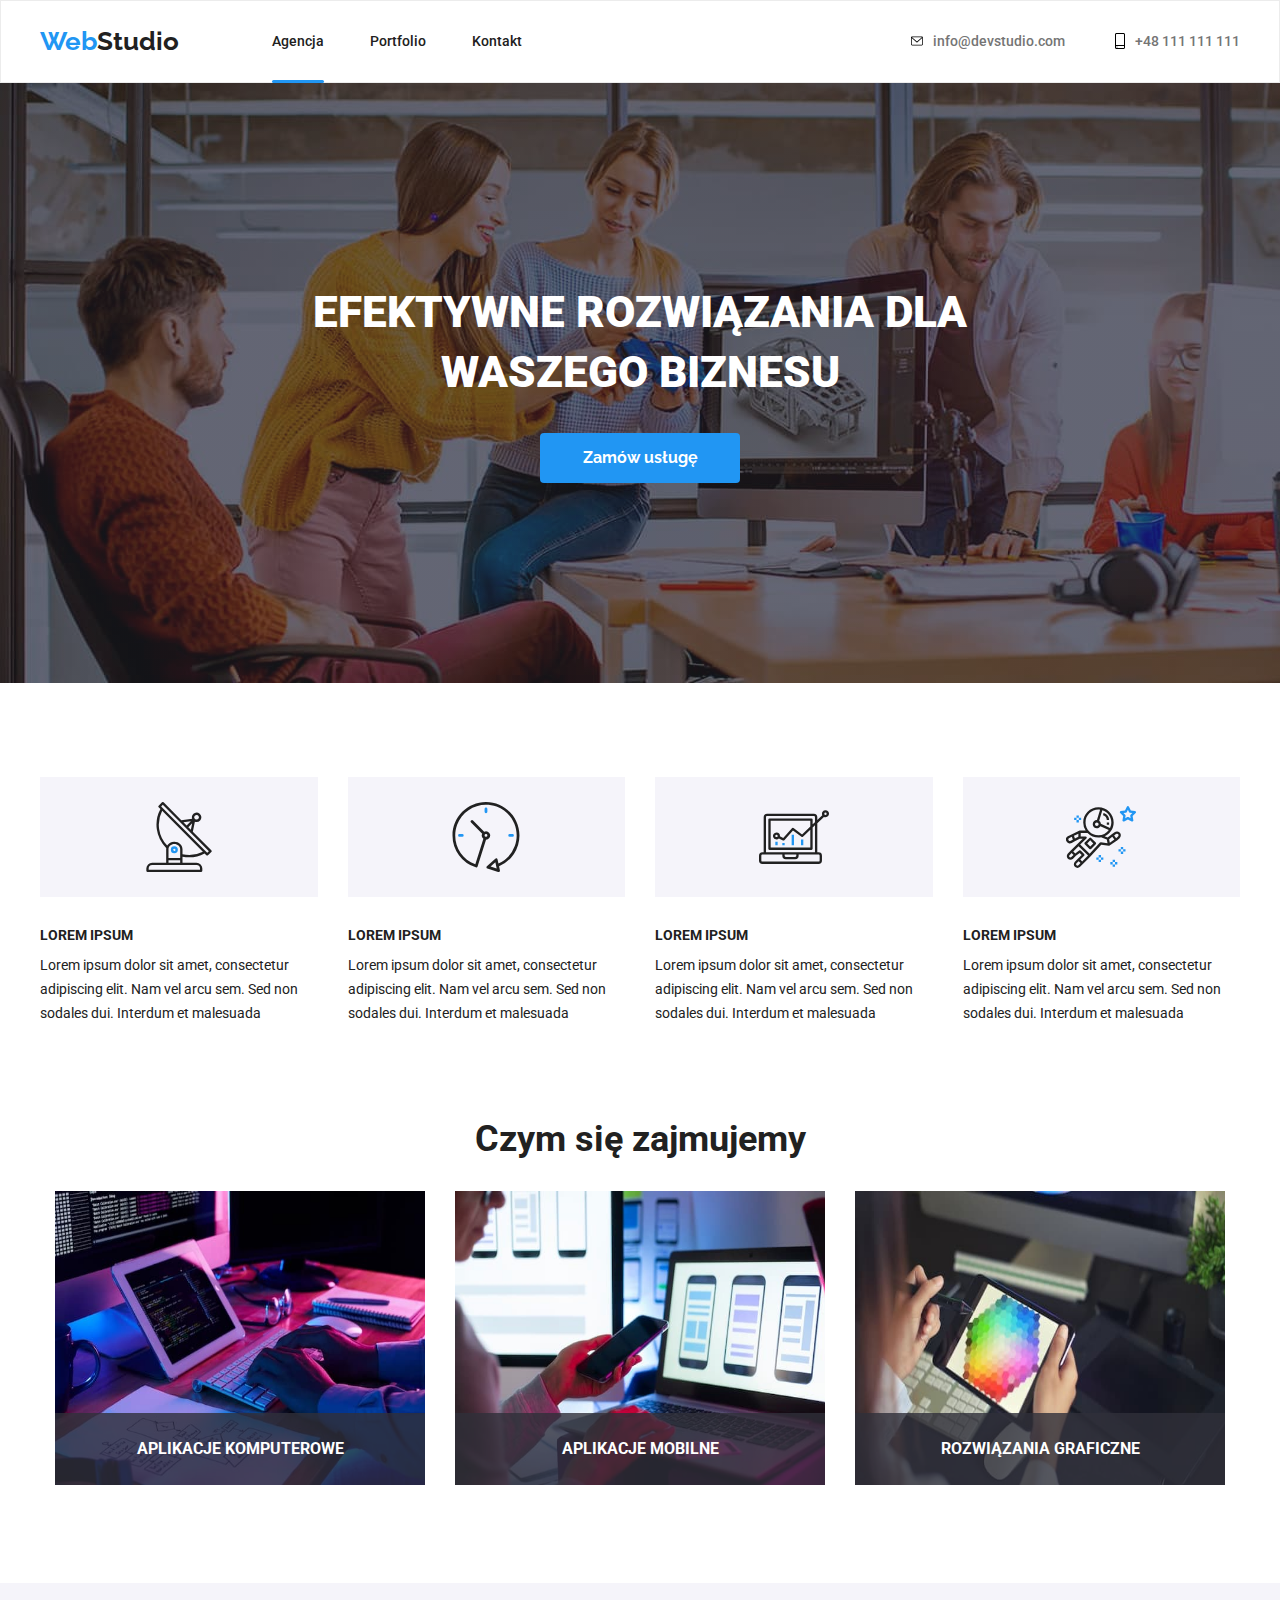
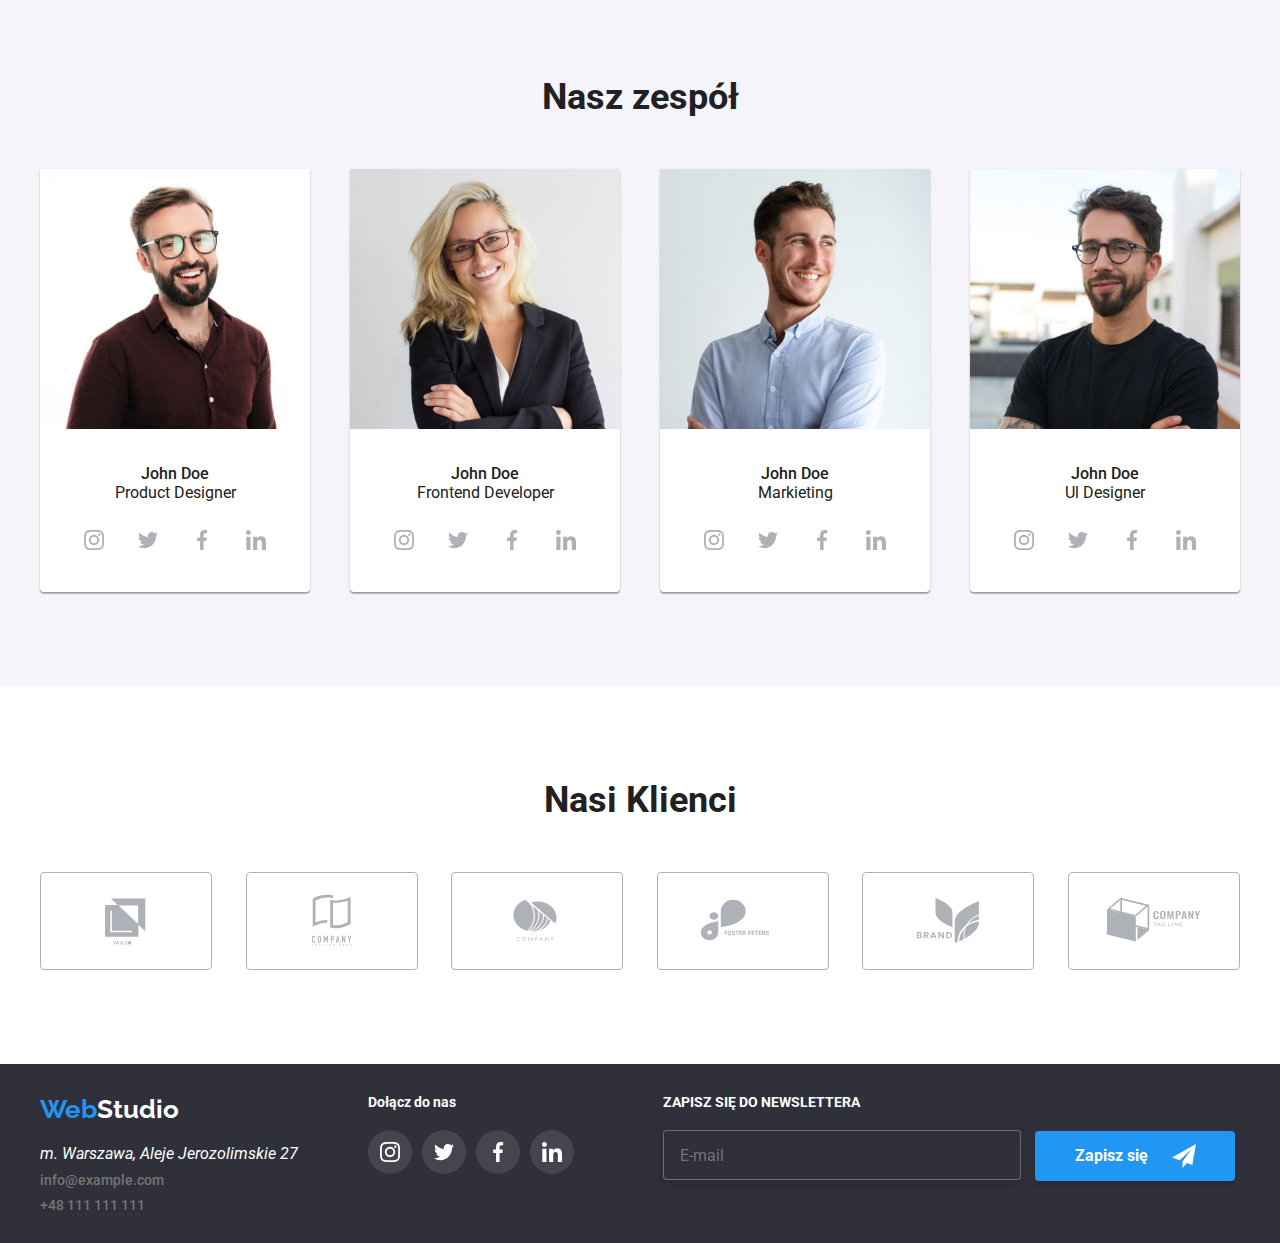
==== index.html @ adc65fa4 "sklonowanie homework6" ====
<!DOCTYPE html>
<html lang="pl">
<head>
    <meta charset="UTF-8">
    <meta http-equiv="X-UA-Compatible" content="IE=edge">
    <meta name="viewport" content="width=device-width, initial-scale=1.0">
    <title>WebStudio</title>
    <link rel="stylesheet" href="https://cdnjs.cloudflare.com/ajax/libs/modern-normalize/1.0.0/modern-normalize.min.css" />
    <link rel="stylesheet" href="./css/styles.css">
    <link rel="preconnect" href="https://fonts.googleapis.com">
    <link rel="preconnect" href="https://fonts.gstatic.com" crossorigin>
    <link href="https://fonts.googleapis.com/css2?family=Raleway:wght@900&family=Roboto:wght@400;500;700;900&display=swap"
        rel="stylesheet">
</head>
<body>
    <header class="header">
        <div class="conteiner header-center">
            <a class="header-link link" href="./index.html"><span class="logo">Web</span>Studio</a>
            <nav class="navi">
                <ul class="navi-link list">
                    <li class="navi-list-item one"><a class="navi-list-link link" href="./index.html">Agencja</a></li>
                    <li class="navi-list-item"><a class="navi-list-link link" href="./portfolio.html">Portfolio</a></li>
                    <li class="navi-list-item"><a class="navi-list-link link" href="#">Kontakt</a></li>
                </ul>
            </nav>
            <a class="link-mail link" href="mailto:info@devstudio.com">
                <svg class="mail-icons">
                    <use href="./images/icons.svg#icon-envelope"></use>
                </svg>info@devstudio.com</a>
            <a class="link-phone link" href="tel:+48111111111">
                <svg class="phone-icons">
                    <use href="./images/icons.svg#icon-smartphone"></use>
                </svg>+48 111 111 111</a>
        </div>
        
</header>
    <main class="page-one">
        <section class="efect section">
                <div class="conteiner">
                    <h1 class="efect-head">EFEKTYWNE ROZWIĄZANIA DLA WASZEGO BIZNESU</h1>
                    <button class="btn-service" type="button"data-modal-open>Zamów usługę</button>
                </div> 
        </section>
        <div class="description section">
            <div class="conteiner desc">
                <ul class="description-list list">
                    <li class="description-list-item">
                        <article class="article">
                            <p class="article-icons">
                                <svg class="article-icnos_item">
                                    <use href="./images/icons.svg#icon-antenna"></use>
                                </svg>
                            </p>
                            <h3 class="article-head">LOREM IPSUM</h3>
                            <P class="article-p">
                                Lorem ipsum dolor sit amet, consectetur adipiscing elit. Nam vel arcu sem. Sed non sodales dui. Interdum et malesuada                        </article>
                    </li>
                    <li class="description-list-item">
                        <article class="article">
                            <p class="article-icons">
                                <svg class="article-icnos_item">
                                    <use href="./images/icons.svg#icon-clock"></use>
                                </svg>
                            </p>
                            <h3 class="article-head">LOREM IPSUM</h3>
                            <P class="article-p">
                                Lorem ipsum dolor sit amet, consectetur adipiscing elit. Nam vel arcu sem. Sed non sodales dui. Interdum et malesuada                            </P>
                        </article>
                    </li>
                    <li class="description-list-item">
                        <article class="article">
                            <p class="article-icons">
                                <svg class="article-icnos_item">
                                    <use href="./images/icons.svg#icon-diagram"></use>
                                </svg>
                            </p>
                            <h3 class="article-head">LOREM IPSUM</h3>
                            <P class="article-p">
                                Lorem ipsum dolor sit amet, consectetur adipiscing elit. Nam vel arcu sem. Sed non sodales dui. Interdum et malesuada                            </P>
                        </article>
                    </li>
                    <li class="description-list-item">
                        <article class="article">
                            <p class="article-icons">
                                <svg class="article-icnos_item">
                                    <use href="./images/icons.svg#icon-astronaut"></use>
                                </svg>
                            </p>
                            <h3 class="article-head">LOREM IPSUM</h3>
                            <P class="article-p">
                                Lorem ipsum dolor sit amet, consectetur adipiscing elit. Nam vel arcu sem. Sed non sodales dui. Interdum et malesuada                            </P>
                        </article>
                    </li>
                </ul>
            </div>
            
        </div>
        <section class="working section">
            <div class="conteiner what">
                <h2 class="working-head">Czym się zajmujemy</h2>
                <ul class="working-list list">
                    <li class="working-list-item">
                        <div class="working-contens">
                            <img class="working-foto" src="./images/close-up-image-programer-working-his-desk-office_1098-18707-2.jpg"
                                alt="praca programisty" width="370" height="294">
                                <p class="working-contens-item">
                                    APLIKACJE KOMPUTEROWE
                                </p>
                        </div>   
                    </li>
                    <li class="working-list-item">
                        <div class="working-contens">
                            <img class="working-foto"
                                src="./images/web-ui-designers-are-developing-application-smartphones-team-creators-is-working-interface-mobile-phones_8119-2713.jpg"
                                alt="obsługa telefonu" width="370" height="294">
                                <p class="working-contens-item">
                                    APLIKACJE MOBILNE
                                </p>
                        </div>
                    </li>
                    <li class="working-list-item">
                        <div class="working-contens">
                            <img class="working-foto"
                                src="./images/young-female-creative-artist-web-design-with-working-colour-selection-graphic-tablet_35674-1121.jpg"
                                alt="wybór kolorów na tablecie" width="370" height="294">
                                <p class="working-contens-item">
                                    ROZWIĄZANIA GRAFICZNE
                                </p>
                         </div> 
                    </li>
                </ul>  
            </div>
        </section>
        <section class="teams section">
            <div class="conteiner our">
                <h2 class="teams-head">Nasz zespół</h2>
                <ul class="teams-list list">
                    <li class="teams-list-item">
                        <figure class="teams-set">
                            <img class="teams-foto" src="./images/img-1.jpg" alt="zdjęcia Product Designer" width="270" height="260">
                            <figcaption class="teams-caption">
                                John Doe <br> <span class="teams-caption-text">Product Designer</span>
                                <ul class="social-list list">
                                    <li class="social-list-item ">
                                        <a class="social-list_link" href="#">
                                            <svg class="social-icons">
                                                <use href="./images/icons.svg#icon-instagram"></use>
                                            </svg>
                                        </a>
                                    </li>
                                    <li class="social-list-item">
                                        <a class="social-list_link" href="#">
                                            <svg class="social-icons">
                                                <use href="./images/icons.svg#icon-twitter"></use>
                                            </svg>
                                        </a>
                                    </li>
                                    <li class="social-list-item">
                                        <a class="social-list_link" href="#">
                                            <svg class="social-icons">
                                                <use href="./images/icons.svg#icon-facebook"></use>
                                            </svg>
                                        </a>
                                    </li>
                                    <li class="social-list-item">
                                        <a class="social-list_link" href="#">
                                            <svg class="social-icons">
                                                <use href="./images/icons.svg#icon-linkedin"></use>
                                            </svg>
                                        </a>
                                    </li>
                                </ul>
                            </figcaption>
                        </figure>
                    </li>
                    <li class="teams-list-item">
                        <figure class="teams-set">
                            <img class="teams-foto" src="./images/img-2.jpg" alt="zdjęcia Frontend Developer" width="270" height="260">
                            <figcaption class="teams-caption">
                                John Doe <br> <span class="teams-caption-text">Frontend Developer</span>
                            </figcaption>
                            <ul class="social-list list">
                                <li class="social-list-item ">
                                        <a class="social-list_link" href="#">
                                            <svg class="social-icons">
                                                <use href="./images/icons.svg#icon-instagram"></use>
                                            </svg>
                                        </a>
                                </li>
                                <li class="social-list-item">
                                        <a class="social-list_link" href="#">
                                            <svg class="social-icons">
                                                <use href="./images/icons.svg#icon-twitter"></use>
                                            </svg>
                                        </a>
                                </li>
                                <li class="social-list-item">
                                        <a class="social-list_link" href="#">
                                            <svg class="social-icons">
                                                <use href="./images/icons.svg#icon-facebook"></use>
                                            </svg>
                                        </a>
                                </li>
                                <li class="social-list-item">
                                        <a class="social-list_link" href="#">
                                            <svg class="social-icons">
                                                <use href="./images/icons.svg#icon-linkedin"></use>
                                            </svg>
                                        </a>
                                </li>
                            </ul>
                        </figure>
                    </li>
                    <li class="teams-list-item">
                        <figure class="teams-set">
                            <img class="teams-foto" src="./images/img-3.jpg" alt="zdjęcia Markieting" width="270" height="260">
                            <figcaption class="teams-caption">
                                John Doe <br> <span class="teams-caption-text">Markieting</span>
                                <ul class="social-list list">
                                    <li class="social-list-item ">
                                        <a class="social-list_link" href="#">
                                            <svg class="social-icons">
                                                <use href="./images/icons.svg#icon-instagram"></use>
                                            </svg>
                                        </a>
                                    </li>
                                    <li class="social-list-item">
                                        <a class="social-list_link" href="#">
                                            <svg class="social-icons">
                                                <use href="./images/icons.svg#icon-twitter"></use>
                                            </svg>
                                        </a>
                                    </li>
                                    <li class="social-list-item">
                                        <a class="social-list_link" href="#">
                                            <svg class="social-icons">
                                                <use href="./images/icons.svg#icon-facebook"></use>
                                            </svg>
                                        </a>
                                    </li>
                                    <li class="social-list-item">
                                        <a class="social-list_link" href="#">
                                            <svg class="social-icons">
                                                <use href="./images/icons.svg#icon-linkedin"></use>
                                            </svg>
                                        </a>
                                    </li>
                                </ul>
                            </figcaption>
                        </figure>
                    </li>
                    <li class="teams-list-item">
                        <figure class="teams-set">
                            <img class="teams-foto" src="./images/img-4.jpg" alt="zdjęcia Ul Designer" width="270" height="260">
                            <figcaption class="teams-caption">
                                John Doe <br> <span class="teams-caption-text">Ul Designer</span>
                                <ul class="social-list list">
                                    <li class="social-list-item ">
                                        <a class="social-list_link" href="#">
                                            <svg class="social-icons">
                                                <use href="./images/icons.svg#icon-instagram"></use>
                                            </svg>
                                        </a>
                                    </li>
                                    <li class="social-list-item">
                                        <a class="social-list_link" href="#">
                                            <svg class="social-icons">
                                                <use href="./images/icons.svg#icon-twitter"></use>
                                            </svg>
                                        </a>
                                    </li>
                                    <li class="social-list-item">
                                        <a class="social-list_link" href="#">
                                            <svg class="social-icons">
                                                <use href="./images/icons.svg#icon-facebook"></use>
                                            </svg>
                                        </a>
                                    </li>
                                    <li class="social-list-item">
                                        <a class="social-list_link" href="#">
                                            <svg class="social-icons">
                                                <use href="./images/icons.svg#icon-linkedin"></use>
                                            </svg>
                                        </a>
                                    </li>
                                </ul>
                            </figcaption>
                        </figure>
                    </li>
                </ul>
            </div>
            
        </section>
        <section class="client section">
            <div class="conteiner client-conteiner">
                <h2 class="client-header">Nasi Klienci</h2>
                <ul class="client-list list">
                    <li class="client-list-item">
                        <svg class="client-icons">
                            <use href="./images/icons.svg#icon-Logo"></use>
                        </svg>
                    </li>
                    <li class="client-list-item">
                        <svg class="client-icons">
                            <use href="./images/icons.svg#icon-Logo-2"></use>
                        </svg>
                    </li>
                    <li class="client-list-item">
                        <svg class="client-icons">
                            <use href="./images/icons.svg#icon-Logo-3"></use>
                        </svg>
                    </li>
                    <li class="client-list-item">
                        <svg class="client-icons">
                            <use href="./images/icons.svg#icon-Logo-4"></use>
                        </svg>
                    </li>
                    <li class="client-list-item">
                        <svg class="client-icons">
                            <use href="./images/icons.svg#icon-Logo-5"></use>
                        </svg>
                    </li>
                    <li class="client-list-item">
                        <svg class="client-icons">
                            <use href="./images/icons.svg#icon-Logo-6"></use>
                        </svg>
                    </li>
                </ul>
            </div>
        </section>
    </main>
    <footer class="info">
        <div class="conteiner down">
            <div class="address">
                <a class="header-link link" href="./index.html"><span class="logo">Web</span><span class="logo-down">Studio</span></a>
                <address class="town town-down">
                    m. Warszawa, Aleje Jerozolimskie 27
                </address>
                <p class="contact"><a class="link-mail link space" href="mailto:info@example.com">info@example.com</a></p>
                <p class="contact"><a class="link-phone link space" href="tel:+48111111111">+48 111 111 111</a></p>
            </div>
            <div class="address-socjal">
                <p class="joint">Dołącz do nas</p>
                <ul class="address-socjal-list list">
                    <li class="address-socjal-icons">
                        <a class="address-list_link" href="#">
                            <svg class="address-icons">
                                <use href="./images/icons.svg#icon-instagram"></use>
                            </svg>
                        </a>
                    </li>
                    <li class="address-socjal-icons">
                        <a class="address-list_link" href="#">
                            <svg class="address-icons">
                                <use href="./images/icons.svg#icon-twitter"></use>
                            </svg>
                        </a>
                    </li>
                    <li class="address-socjal-icons">
                        <a class="address-list_link" href="#">
                            <svg class="address-icons">
                                <use href="./images/icons.svg#icon-facebook"></use>
                            </svg>
                        </a>
                    </li>
                    <li class="address-socjal-icons">
                        <a class="address-list_link" href="#">
                            <svg class="address-icons">
                                <use href="./images/icons.svg#icon-linkedin"></use>
                            </svg>
                        </a>
                    </li>
                </ul>
            </div>
            <div class="newsletter">
                <form>
                    <label>
                        <p class="sign">Zapisz się do Newslettera</p>
                        <input class="sign-mail" type="email" name="email" placeholder="E-mail">
                            <button class="sign-btn" type="submit">Zapisz się 
                                <svg class="icon-send">
                                <use href="./images/iconss.svg#icon-icon-send"></use>
                            </svg>
                            </button>  
                    </label>  
                </form>
            </div>
        </div>
    </footer>
    <div class="backdrop is-hidden "data-modal>
        <div class="modal">
            <button type="button" class="close-btn"data-modal-close>X</button>               
                <form class="form">
                    <p class="form-head">
                        Zostaw swoje dane w formularzu poniżej
                    </p>
                    <label class="form-label">
                       Imie
                       <span class="form-label-item">
                            <input class="form-input" type="text" name="name">
                            <svg class="form-input-image">
                                <use href="./images/iconss.svg#icon-person-black"></use>
                            </svg>
                       </span> 
                    </label>
                    <label class="form-label">
                        Telefon
                        <span class="form-label-item">
                            <input class="form-input" type="tel" name="phone_number">
                            <svg class="form-input-image">
                                <use href="./images/iconss.svg#icon-phone-black"></use>
                            </svg>
                        </span>
                        
                    </label>
                    <label class="form-label">
                        Email
                        <span class="form-label-item">
                            <input class="form-input" type="email" name="email">
                            <svg class="form-input-image">
                                <use href="./images/iconss.svg#icon-email-black"></use>
                            </svg>
                        </span>
                        
                    </label>
                    <label class="form-label">
                        Komentarz
                        <textarea class="coment" name="Coment"rows="7" placeholder="Wprowadz tekst"></textarea>
                    </label>
                        <div class="policy">
                            <form>
                                <input class="policy-checkbox visually-hidden" id="user-policy" type="checkbox" name="policy" value="accept-policy"/>
                                <label class="policy-check" for="user-policy">Oświadczam iż akceptuje <a class="policy-link"
                                        href="#regulamin">Regulamin</a> i <a class="policy-link" href="#polityka">Politykę Prywatności</a></label>
                            </form>
                            
                        </div>
                    <button type="submit" class="form-btn"> Wyślij</button>
                </form>     
        </div>
    </div>
    <script src="./js/modal.js"></script>
</body>
</html>
---- css/styles.css ----
:root {
    --main-font:'Roboto', sans-serif;
    --secend-font:'Raleway', sans-serif;
    --secend-color: #2196F3;
    --first-color: #757575;
}
body {
    font-family: var(--main-font);
    color: #212121;

}
h1,
h2,
h3,
h4,
h5,
h6 {
    margin: 0;
    padding: 0;
}
ul,
ol {
    margin: 0;
    padding: 0;
}
p {
    margin: 0;
    padding: 0;
}
figure {
    margin: 0;
    padding: 0;
}

.list {
    list-style: none;
}
.link {
    text-decoration: none;
}
.conteiner {
    width: 1200px;
    margin: 0 auto;
}
.section {
    padding-top: 94px;
    padding-bottom: 94px;
}

/*--------Header----------*/
.header .conteiner {
    display: flex;
    align-items: center;
    padding-top: 25px;
    padding-bottom: 25px;
}
.navi-link {
    display: flex;
}
.navi-list-item:not(:last-child) {
    margin-right: 46px;
}
.header-link {
    font-family: var(--secend-font);
    font-weight: 700;
    font-size: 26px;
    line-height: 1.192em;
    color: #212121;
    margin-right: 93px;
    transition-property: color;
    transition-duration: 250ms;
    transition-timing-function: cubic-bezier(0.4, 0, 0.2, 1);
}
.header {
    border: 1px solid #ECECEC;

}
.logo {
    color: var(--secend-color);
}

.header-link:hover, .header-link:focus,
 .header-link:active {
        color: var(--secend-color);
        
}
.navi-list-link {
    color: #212121;
    font-family: var(--main-font);
    font-weight: 500;
    font-size: 14px;
    line-height: 1.142em;
    transition-property: color;
    transition-duration: 250ms;
    transition-timing-function: cubic-bezier(0.4, 0, 0.2, 1);
}
.navi-list-item {
    position: relative;
    transition-property: color;
    transition-duration: 250ms;
    transition-timing-function: cubic-bezier(0.4, 0, 0.2, 1);
    
   
}
.one::before {
    content: "";
    width: 100%;
    height: 3px;
    display: block;
    background-color: var(--secend-color);
    position: absolute;
    bottom: -32px;
    border-radius: 2px;
}
.link-mail, .link-phone {
    color: var(--first-color);
    font-family: var(--main-font);
    font-weight: 500;
    font-size: 14px;
    line-height: 1.142em; 
    transition-property: fill;
    transition-duration: 250ms;
    transition-timing-function: cubic-bezier(0.4, 0, 0.2, 1);
    
}
.link-mail {
    display: flex;
    margin-left: auto;
    margin-right: 50px;
    transition-property: color;
    transition-duration: 250ms;
    transition-timing-function: cubic-bezier(0.4, 0, 0.2, 1);
}
.mail-icons {
    margin-right: 10px;
    width: 12px;
    height: 16px;
    transition-property: fill;
    transition-duration: 250ms;
    transition-timing-function: cubic-bezier(0.4, 0, 0.2, 1);

}
.link-mail:hover,
.link-mail:focus {
    fill: var(--secend-color);
    
}
.phone-icons {
    margin-right: 10px;
    width: 10px;
    height: 16px;
    transition-property: fill;
    transition-duration: 250ms;
    transition-timing-function: cubic-bezier(0.4, 0, 0.2, 1);
}
.link-phone {
    display: flex;
    transition-property: color;
    transition-duration: 250ms;
    transition-timing-function: cubic-bezier(0.4, 0, 0.2, 1);
}
.link-phone:hover,
.link-phone:focus {
    fill: var(--secend-color);
    
}
.navi-list-link:hover, .navi-list-link:focus, .navi-list-link:active,
.link-mail:hover, .link-mail:focus, .link-mail:active,
.link-phone:hover, .link-phone:focus, .link-phone:active  {
    color: var(--secend-color);
   
    
}
/*--------End Header----------*/
/*-------Body----------*/

.efect .conteiner {
    display: flex;
    flex-direction: column;
    align-items: center;
    align-content: center;
    justify-items: center;

}
.efect-head {
    font-weight: 900;
    font-size: 44px;
    line-height: 1.363em;
    color: white;
    text-align: center;
    text-transform: uppercase;
    max-width: 696px;
}

.efect {
    display: flex;
    background-color: #2F303A;
    background-image:linear-gradient(
        rgba(47, 48, 58, 0.4),
        rgba(47, 48, 58, 0.4)),  
    url(../images/background-image.jpg);
    background-size: cover;
    background-repeat: no-repeat;
    min-height: 600px;
    align-items: center;
}
.btn-service {
    font-family: var(--secend-font);
    font-weight: 700;
    font-size: 16px;
    line-height: 1.875em;
    background-color: var(--secend-color);
    color: white;
    margin-top: 30px;
    border: none;
    box-shadow: rgba(0, 0, 0, 0.15);
    border-radius: 4px;
    width: 200px;
    height: 50px;
   
}
.btn-service:hover, .btn-service:focus, .btn-service:active {
    color: var(--secend-color);
    cursor: pointer;
    color: white;
    
}
.description .conteiner {
    display: flex;
    justify-content: center
}
.description-list {
    display: flex;
}

.description-list-item:not(:last-child){
    margin-right: 30px;
}
.article {
    display: flex;
    flex-direction: column;
}
.article-icons {
    display: flex;
    background-color: #F5F4FA;
    justify-content: center;
    padding-top: 25px;
    padding-bottom: 25px;
    
}
.article-icnos_item {
    width: 70px;
    height: 70px;
    
}
.article-head {
    font-size: 14px;
    font-weight: 700;
    line-height: 1.142em;
    margin-bottom: 10px;
    margin-top: 30px;
}
.article-p {
    font-size: 14px;
    flex-wrap: wrap;
    line-height: 1.714em;
}
.working {
    padding-top: 0;
}
.working-head {
    font-size: 36px;
    font-weight: 700;
    line-height: 1.166em;
    
    margin-bottom: 30px;
}
.teams-head {
    font-size: 36px;
    font-weight: 700;
    line-height: 1.166em;
    align-items: center;
    margin-bottom: 50px;
}
.teams-caption {
    font-size: 16px;
    font-weight: 500;
    line-height: 1.187em;
    text-align: center;
    margin-top: 30px;
    
}
.teams-caption-text {
   font-size: 16px;
    font-weight: 400;
    line-height: 1.187em; 
    text-align: center;
}


.social-list {
    display: flex;
    align-items: center;
    justify-content: space-between; 
   padding: 16px 32px 30px 32px;
}
.social-list-item {
    display: flex;
    align-items: center;
    justify-content: center;

}
.social-list_link{
    display: flex;
     width: 44px;
    height: 44px;
    background-color: white;
    border-radius: 50%; 
    justify-content: center;
    align-items: center;
    fill: #AFB1B8;
    transition-property: fill, background-color;
    transition-duration: 250ms;
    transition-timing-function: cubic-bezier(0.4, 0, 0.2, 1);
}
.social-list_link:hover,
.social-list_link:focus {
    fill: white;
    background-color: var(--secend-color);
    
}

.social-icons {
    width: 20px;
    height: 20px;
}
.working .conteiner {
    display: flex;
    align-items: center;
}
.what {
    flex-direction: column;
}
.working-list {
    display: flex;
}
.working-list-item:not(:last-child){
    margin-right: 30px;
}
.working-contens {
    position: relative;
    overflow: hidden;
}
.working-contens > .working-contens-item {
    position: absolute;
    bottom: 4px;
    margin: 0;
    font-size: 16px;
    font-weight: 700;
    line-height: 1.172em;
    padding-top: 27px;
    padding-bottom: 27px;
    background-color: rgba(47, 48, 58, 0.8);
    color: white;
    width: 100%;
    text-align: center;
}

.teams .conteiner {
    display: flex;
    justify-content: space-between;
}
.teams .conteiner {
    display: flex;
    flex-direction: column;
    justify-content: space-between;
}

.teams-list {
    display: flex;
    justify-content: space-between;
}
.teams {
    background-color: #F5F4FA;
    align-content: center;
}
.teams-foto {
 padding: 0;
 margin: 0;
}
.teams-head {
    margin: 0 auto 50px auto;
}
.teams-list-item {
    background-color: white;
    box-shadow: 0px 1px 3px rgba(0, 0, 0, 0.12), 0px 1px 1px rgba(0, 0, 0, 0.14), 0px 2px 1px rgba(0, 0, 0, 0.2);
    border-radius: 0px 0px 4px 4px; 
}
.client .conteiner {
    display: flex;
    flex-direction: column;
}
.client-header {
    margin: 0 auto 50px auto;
    font-size: 36px;
    font-weight: 700;
    line-height: 1.166em;
}
.client-list {
    display: flex;
    justify-content: space-between;
}
.client-icons {
    width: 106px;
    height: 60px;
}
.client-list-item {
    padding: 18px 32px 14px 32px;
    border: 1px solid #AFB1B8;
    border-radius: 4px;
    fill: #AFB1B8;
    transition-property: fill;
    transition-duration: 250ms;
    transition-timing-function: cubic-bezier(0.4, 0, 0.2, 1);
}
.client-list-item:hover,
.client-list-item:focus {
    fill: var(--secend-color);
    border: 1px solid var(--secend-color);
    cursor: pointer;
    
}
/*-------End Body-------*/
/*--------footer---------*/
.down {
    padding-top: 30px;
    padding-bottom: 30px;
}
.space {
    margin-top: 9px;
}
.town {
    margin-top: 20px;
}
.contact {
    margin-top: 9px;
}
.joint {
    font-size: 14px;
    font-weight: 700;
    color: rgba(255, 255, 255, 1);
}
.down {
    display: flex;
}
.address-socjal-icons {
    display: flex;
    padding-right: 10px;  
}
.address-list_link {
    display: flex;
    justify-content: center;
    align-items: center;
    width: 44px;
    height: 44px;
    border-radius: 50%;
    background-color: rgba(255, 255, 255, 0.1);
    fill: rgba(255, 255, 255, 1);
    transition-property: background-color;
    transition-duration: 250ms;
    transition-timing-function: cubic-bezier(0.4, 0, 0.2, 1);
}
.address-list_link:hover, 
.address-list_link:focus {
    background-color: var(--secend-color);
    
}
.address-icons {
    width: 20px;
    height: 20px;
    
}
.address-socjal {
    display: flex;
    flex-direction: column;
    margin-left: 70px;
}
.address-socjal-list {
    display: flex;
    margin-top: 20px;
}
.sign {
    color: #fff;
    font-size: 14px;
    font-weight: 700;
    line-height: 1.172em;
    text-transform: uppercase;
}
.sign-mail{
    background-color:rgba(47, 48, 58, 1);
    color: rgba(255, 255, 255, 0.6);
    width: 358px;
    height: 50px;
    border: 1px solid rgba(255, 255, 255, 0.3);
    box-sizing: border-box;
    filter: drop-shadow(0px 4px 4px rgba(0, 0, 0, 0.15));
    border-radius: 4px;
    margin-top: 20px;
    transition-property: border;
    transition-duration: 250ms;
    transition-timing-function: cubic-bezier(0.4, 0, 0.2, 1);
    padding-left: 16px;
}
.sign-mail:hover,
.sign-mail:focus {
    border: 1px solid var(--secend-color);
}
.sign-btn {
    background-color: var(--secend-color);
    color: #fff;
    font-size: 16px;
    font-weight: 700;
    line-height: 1.875em;
    display: inline-flex;
    width: 200px;
    height: 50px;
    border: none;
    box-shadow: 0px 4px 4px rgba(0, 0, 0, 0.15);
    border-radius: 4px;
    align-items: center;
    justify-content: center;
    margin-left: 10px;
    cursor: pointer;
    
}
.newsletter {
    margin-left: 79px;
}
.icon-send {
    width: 24px;
    height: 24px;
    margin-left: 24px; 
}

/*-------End footer--------*/
/*------main Portfolio------*/
.btn-list {
    font-weight: 500;
    font-size: 16px;
    line-height: 1.625em;
    padding: 6px 22px;
    border-radius: 4px;
    border: none;
    transition-property: background-color, color;
    transition-duration: 250ms;
    transition-timing-function: cubic-bezier(0.4, 0, 0.2, 1);
}
.btn-list:hover, .btn-list:focus, .btn-list:active {
    color: var(--secend-color);
    cursor: pointer;
    background-color: #2196F3;
    color: white;
    border-radius: 4px;
    border: none;
    
    
}
.fotos-caption {
    font-size: 18px;
    font-weight: 700;
    line-height: 2em;
}
.fotos-caption-text {
    font-size: 16px;
    font-weight: 400;
    line-height: 1.875em;
}
.box-fotos{
    position: relative;
    width: 370px;
    height: 294px;
    overflow: hidden;
}
.box-text {
    position: absolute;
    top: 0;
    left: 0;
    width: 100%;
    height: 100%;
    font-size: 18px;
    line-height: 1.555em;
    padding: 49px 45px 49px 24px;
    background-color:rgba(33, 150, 243, 0.9);
    transform: translateY(100%);
    transition: 250ms;
    transition-timing-function: cubic-bezier(0.4, 0, 0.2, 1)

}
.fotos-list-item:hover .box-text {
    transform: translateY(0);
}
.filtr .filtr-button {
    display: flex; 
    align-content: center;
    justify-content: center;
}
.filtr-list {
    display: flex;
    align-items: center;
}
.filtr-list-item:not(:last-child){
    margin-right: 8px;
}
.filtr-list-item {
    background: #F5F4FA;
    border-radius: 4px;
}
.filtr {
    padding-bottom: 50px;
}
.fotos .conteiner {
    display: flex;
}
.fotos-list {
    display: flex;
    justify-content: space-between;
    flex-wrap: wrap;
    flex-basis: calc(:100%/3);
}
.fotos {
    padding-bottom: 94px;
}
.fotos-list-item {
    margin-top: 30px;
}
.fotos-list-item:hover {
   border: 1px solid var(--secend-color);
   cursor: pointer;
   
}

.fotos-caption {
    padding-left: 24px;
    padding-top: 20px;
    padding-bottom: 20px;
    border: 1px solid #EEEEEE;
    border-top: none;
}
.info {
    background-color: #2F303A;
}
.town-down {
    color: white;
}
.logo-down {
    color: white;
}
/*------ End main Portfolio-------*/

/*--------backdrop----------*/
.backdrop {
    position: fixed;
    top: 0;
    left: 0;
    width: 100%;
    height: 100%;
    background-color: rgba(0, 0, 0, 0.2);
    transition: 250ms;
    transition-timing-function: cubic-bezier(0.4, 0, 0.2, 1);
}
.modal {
    position: absolute;
    top: 50%;
    left: 50%;
    transform: translate(-50%,-50%);
    width: 528px;
    height: 581px;
    background-color: #fff;
}
.close-btn {
    position: absolute;
    top: 8px;
    right: 8px;
    width: 30px;
    height: 30px;
    background-color: #fff;
    border: 1px solid rgba(0,0,0,0.1);
    border-radius: 50%;
    cursor: pointer;
}
.is-hidden {
    opacity: 0;
    visibility: hidden;
    pointer-events: none;
    transform: translateY(100%);
    transition: 250ms;
    transition-timing-function: cubic-bezier(0.4, 0, 0.2, 1)
}
.form {
    justify-items: center;
}
.form-head {
    margin-top: 40px;
    text-align: center;
    font-size: 20px;
    font-weight: 700;
}
.form .form-label {
    display: flex;
    flex-direction: column;
    padding-left: 40px;
    padding-right: 40px; 
}
.form-label {
    font-size: 12px;
    color:rgba(117, 117, 117, 1);
    margin-top: 10px;
}

.coment {
    resize: none;
    padding: 12px 16px;
    font-size: 12px;
    border: 1px solid rgba(33, 33, 33, 0.2);
    box-sizing: border-box;
    border-radius: 4px;
    transition: 250ms;
    transition-timing-function: cubic-bezier(0.4, 0, 0.2, 1)
}
.form-btn {
    background-color: var(--secend-color);
    color: #fff;
    font-size: 16px;
    font-weight: 700;
    width: 200px;
    height: 50px;
    margin-top: 30px;
    margin-left: 164px;
    border: none;
    box-shadow: 0px 4px 4px rgba(0, 0, 0, 0.15);
    border-radius: 4px;
}
.form-input {
    border: 1px solid rgba(33, 33, 33, 0.2);
    box-sizing: border-box;
    border-radius: 4px;
    width: 100%;
    height: 40px;
    padding-left: 45px;
    transition: 250ms;
    transition-timing-function: cubic-bezier(0.4, 0, 0.2, 1)
}
.form-input:hover,
.form-input:focus,
.coment:hover,
.coment:focus {
    border: 1px solid var(--secend-color);
    box-sizing: border-box;
    border-radius: 4px;
    outline: none; 
}
.form-label-item:hover,
.form-label-item:focus{
    fill: var(--secend-color);
}
.form-label-item {
    position: relative;
    display: block;
    fill: #212121;
}

.form-input-image {
    position: absolute;
    top: 11px;
    left: 15px;
    width: 18px;
    height: 18px; 
}
.policy {
    display: flex;
    justify-content: center;
    align-items: center;
    font-size: 14px;
    line-height: 1.714em;
    margin-top: 20px;
    padding-left: 40px;
    padding-right: 40px;
    color: #757575;
    
}

.policy-link {
    padding-left: 2px;
    padding-right: 2px;
}

.policy-check::before {
    display: inline-flex;
    content: "";
    width: 16px;
    height: 16px;
    border: 2px solid black;
    border-radius: 2px;
    margin-right: 9px;
    transition: 250ms;
    transition-timing-function: cubic-bezier(0.4, 0, 0.2, 1);
}
.policy-checkbox:checked +.policy-check::before {
    background-image: url(../images/icon-check.svg);
    background-size: contain;
    border: 2px solid var(--secend-color);
    border-radius: 2px;
    background-color: var(--secend-color);
}
.visually-hidden {
    position: absolute !important;
    clip: rect(1px 1px 1px 1px);
    padding: 0 !important;
    border: 0 !important;
    height: 1px !important;
    width: 1px !important;
    overflow: hidden;
}
/*---------bakdrop end---------*/
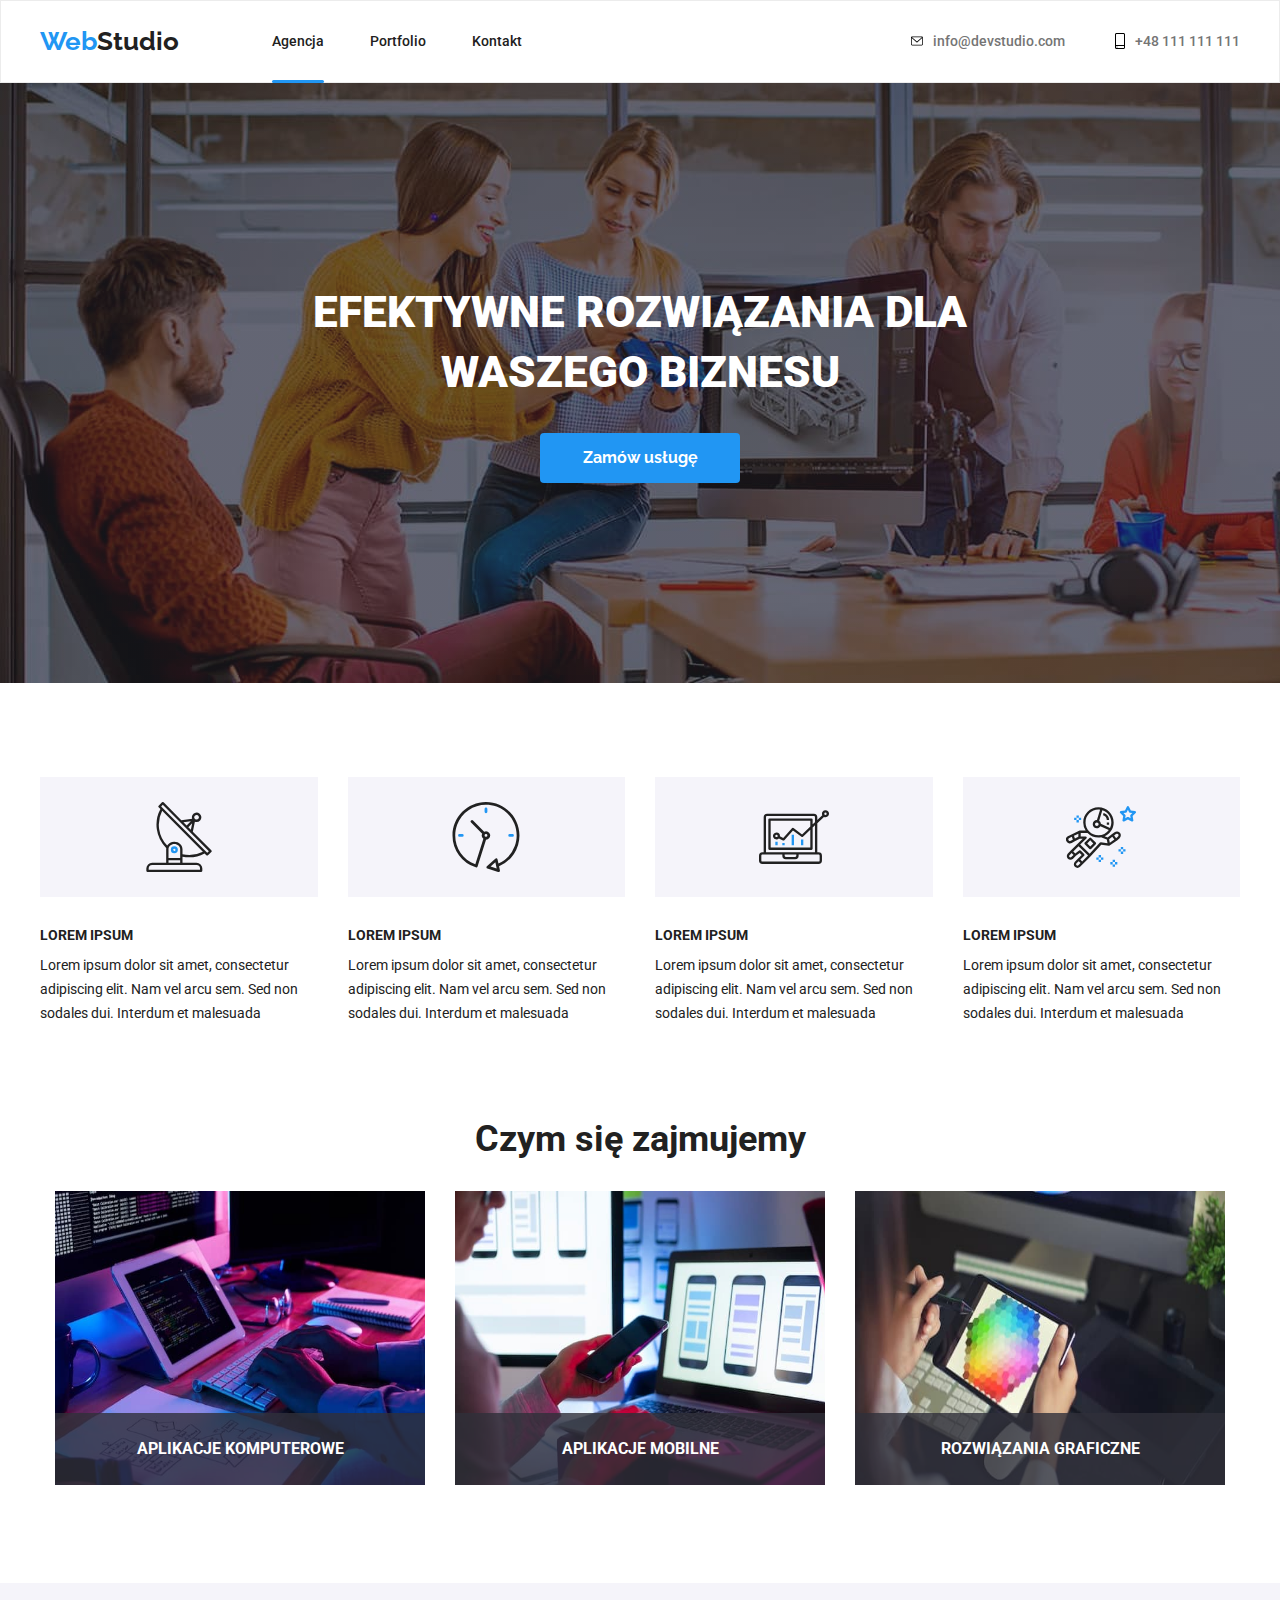
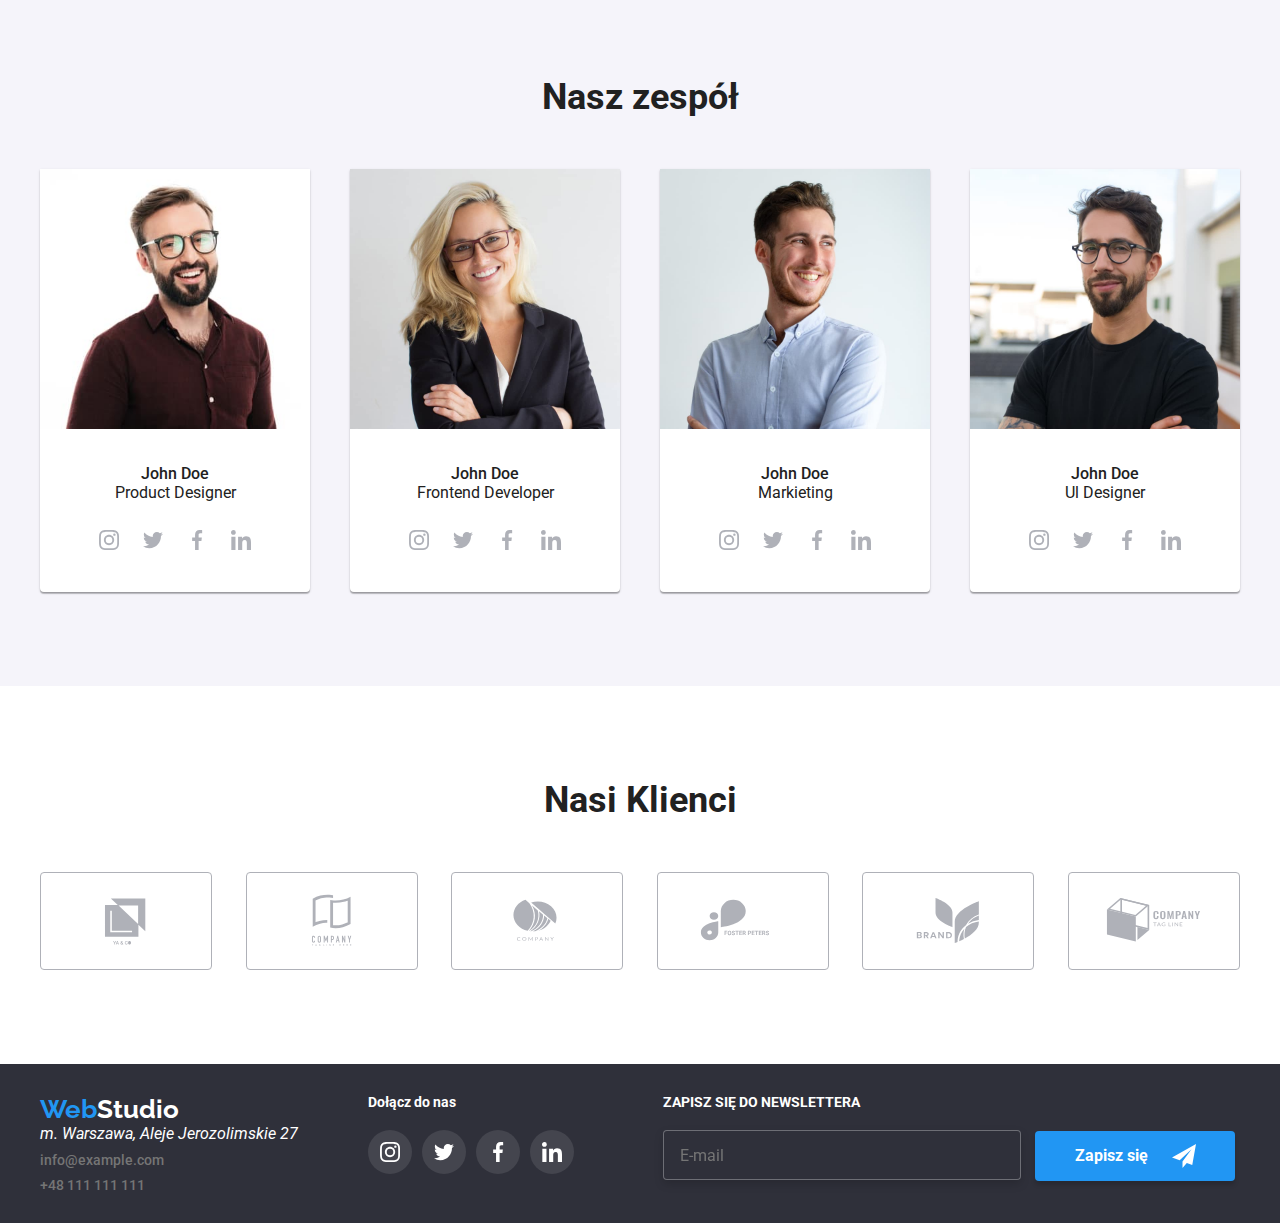
==== commit aca50f5d: "dodanie folderu sass oraz metodologi BEM" ====
--- a/index.html
+++ b/index.html
@@ -14,80 +14,79 @@
 </head>
 <body>
     <header class="header">
-        <div class="conteiner header-center">
-            <a class="header-link link" href="./index.html"><span class="logo">Web</span>Studio</a>
+        <div class="conteiner">
+            <a class="header__link link" href="./index.html"><span class="logo">Web</span>Studio</a>
             <nav class="navi">
-                <ul class="navi-link list">
-                    <li class="navi-list-item one"><a class="navi-list-link link" href="./index.html">Agencja</a></li>
-                    <li class="navi-list-item"><a class="navi-list-link link" href="./portfolio.html">Portfolio</a></li>
-                    <li class="navi-list-item"><a class="navi-list-link link" href="#">Kontakt</a></li>
+                <ul class="web list">
+                    <li class="web__list web__list--active"><a class="web__link link" href="./index.html">Agencja</a></li>
+                    <li class="web__list "><a class="web__link link" href="./portfolio.html">Portfolio</a></li>
+                    <li class="web__list "><a class="web__link link" href="#">Kontakt</a></li>
                 </ul>
             </nav>
-            <a class="link-mail link" href="mailto:info@devstudio.com">
-                <svg class="mail-icons">
+            <a class="mail link" href="mailto:info@devstudio.com">
+                <svg class="mail__icons">
                     <use href="./images/icons.svg#icon-envelope"></use>
                 </svg>info@devstudio.com</a>
-            <a class="link-phone link" href="tel:+48111111111">
-                <svg class="phone-icons">
+            <a class="phone link" href="tel:+48111111111">
+                <svg class="phone__icons">
                     <use href="./images/icons.svg#icon-smartphone"></use>
                 </svg>+48 111 111 111</a>
-        </div>
-        
+        </div>      
 </header>
     <main class="page-one">
         <section class="efect section">
                 <div class="conteiner">
-                    <h1 class="efect-head">EFEKTYWNE ROZWIĄZANIA DLA WASZEGO BIZNESU</h1>
-                    <button class="btn-service" type="button"data-modal-open>Zamów usługę</button>
+                    <h1 class="conteiner__head">EFEKTYWNE ROZWIĄZANIA DLA WASZEGO BIZNESU</h1>
+                    <button class="conteiner__btn" type="button"data-modal-open>Zamów usługę</button>
                 </div> 
         </section>
         <div class="description section">
-            <div class="conteiner desc">
-                <ul class="description-list list">
-                    <li class="description-list-item">
+            <div class="conteiner">
+                <ul class="things list">
+                    <li class="things__list">
                         <article class="article">
-                            <p class="article-icons">
-                                <svg class="article-icnos_item">
+                            <p class="article__icons">
+                                <svg class="article__icnos_item">
                                     <use href="./images/icons.svg#icon-antenna"></use>
                                 </svg>
                             </p>
-                            <h3 class="article-head">LOREM IPSUM</h3>
-                            <P class="article-p">
+                            <h3 class="article__head">LOREM IPSUM</h3>
+                            <P class="article__p">
                                 Lorem ipsum dolor sit amet, consectetur adipiscing elit. Nam vel arcu sem. Sed non sodales dui. Interdum et malesuada                        </article>
                     </li>
-                    <li class="description-list-item">
+                    <li class="things__list">
                         <article class="article">
-                            <p class="article-icons">
-                                <svg class="article-icnos_item">
+                            <p class="article__icons">
+                                <svg class="article__icnos_item">
                                     <use href="./images/icons.svg#icon-clock"></use>
                                 </svg>
                             </p>
-                            <h3 class="article-head">LOREM IPSUM</h3>
-                            <P class="article-p">
+                            <h3 class="article__head">LOREM IPSUM</h3>
+                            <P class="article__p">
                                 Lorem ipsum dolor sit amet, consectetur adipiscing elit. Nam vel arcu sem. Sed non sodales dui. Interdum et malesuada                            </P>
                         </article>
                     </li>
-                    <li class="description-list-item">
+                    <li class="things__list">
                         <article class="article">
-                            <p class="article-icons">
-                                <svg class="article-icnos_item">
+                            <p class="article__icons">
+                                <svg class="article__icnos_item">
                                     <use href="./images/icons.svg#icon-diagram"></use>
                                 </svg>
                             </p>
-                            <h3 class="article-head">LOREM IPSUM</h3>
-                            <P class="article-p">
+                            <h3 class="article__head">LOREM IPSUM</h3>
+                            <P class="article__p">
                                 Lorem ipsum dolor sit amet, consectetur adipiscing elit. Nam vel arcu sem. Sed non sodales dui. Interdum et malesuada                            </P>
                         </article>
                     </li>
-                    <li class="description-list-item">
+                    <li class="things__list">
                         <article class="article">
-                            <p class="article-icons">
-                                <svg class="article-icnos_item">
+                            <p class="article__icons">
+                                <svg class="article__icnos_item">
                                     <use href="./images/icons.svg#icon-astronaut"></use>
                                 </svg>
                             </p>
-                            <h3 class="article-head">LOREM IPSUM</h3>
-                            <P class="article-p">
+                            <h3 class="article__head">LOREM IPSUM</h3>
+                            <P class="article__p">
                                 Lorem ipsum dolor sit amet, consectetur adipiscing elit. Nam vel arcu sem. Sed non sodales dui. Interdum et malesuada                            </P>
                         </article>
                     </li>
@@ -97,33 +96,33 @@
         </div>
         <section class="working section">
             <div class="conteiner what">
-                <h2 class="working-head">Czym się zajmujemy</h2>
-                <ul class="working-list list">
-                    <li class="working-list-item">
-                        <div class="working-contens">
-                            <img class="working-foto" src="./images/close-up-image-programer-working-his-desk-office_1098-18707-2.jpg"
+                <h2 class="working__head">Czym się zajmujemy</h2>
+                <ul class="working__list list">
+                    <li class="working__list-item">
+                        <div class="contens">
+                            <img class="contens__foto" src="./images/close-up-image-programer-working-his-desk-office_1098-18707-2.jpg"
                                 alt="praca programisty" width="370" height="294">
-                                <p class="working-contens-item">
+                                <p class="contens__item">
                                     APLIKACJE KOMPUTEROWE
                                 </p>
                         </div>   
                     </li>
-                    <li class="working-list-item">
-                        <div class="working-contens">
-                            <img class="working-foto"
+                    <li class="working__list-item">
+                        <div class="contens">
+                            <img class="contens__foto"
                                 src="./images/web-ui-designers-are-developing-application-smartphones-team-creators-is-working-interface-mobile-phones_8119-2713.jpg"
                                 alt="obsługa telefonu" width="370" height="294">
-                                <p class="working-contens-item">
+                                <p class="contens__item">
                                     APLIKACJE MOBILNE
                                 </p>
                         </div>
                     </li>
-                    <li class="working-list-item">
-                        <div class="working-contens">
-                            <img class="working-foto"
+                    <li class="working__list-item">
+                        <div class="contens">
+                            <img class="contens__foto"
                                 src="./images/young-female-creative-artist-web-design-with-working-colour-selection-graphic-tablet_35674-1121.jpg"
                                 alt="wybór kolorów na tablecie" width="370" height="294">
-                                <p class="working-contens-item">
+                                <p class="contens__item">
                                     ROZWIĄZANIA GRAFICZNE
                                 </p>
                          </div> 
@@ -132,39 +131,39 @@
             </div>
         </section>
         <section class="teams section">
-            <div class="conteiner our">
-                <h2 class="teams-head">Nasz zespół</h2>
-                <ul class="teams-list list">
-                    <li class="teams-list-item">
-                        <figure class="teams-set">
-                            <img class="teams-foto" src="./images/img-1.jpg" alt="zdjęcia Product Designer" width="270" height="260">
-                            <figcaption class="teams-caption">
-                                John Doe <br> <span class="teams-caption-text">Product Designer</span>
-                                <ul class="social-list list">
-                                    <li class="social-list-item ">
-                                        <a class="social-list_link" href="#">
-                                            <svg class="social-icons">
+            <div class="conteiner">
+                <h2 class="teams__head">Nasz zespół</h2>
+                <ul class="teams__list list">
+                    <li class="card">
+                        <figure class="form">
+                            <img class="form__foto" src="./images/img-1.jpg" alt="zdjęcia Product Designer" width="270" height="260">
+                            <figcaption class="form__caption">
+                                John Doe <br> <span class="form__text">Product Designer</span>
+                                <ul class="socials list">
+                                    <li class="socials__list">
+                                        <a class="socials__link" href="#">
+                                            <svg class="socials__icons">
                                                 <use href="./images/icons.svg#icon-instagram"></use>
                                             </svg>
                                         </a>
                                     </li>
-                                    <li class="social-list-item">
-                                        <a class="social-list_link" href="#">
-                                            <svg class="social-icons">
+                                    <li class="socials__list">
+                                        <a class="socials__link" href="#">
+                                            <svg class="socials__icons">
                                                 <use href="./images/icons.svg#icon-twitter"></use>
                                             </svg>
                                         </a>
                                     </li>
-                                    <li class="social-list-item">
-                                        <a class="social-list_link" href="#">
-                                            <svg class="social-icons">
+                                    <li class="socials__list">
+                                        <a class="socials__link" href="#">
+                                            <svg class="socials__icons">
                                                 <use href="./images/icons.svg#icon-facebook"></use>
                                             </svg>
                                         </a>
                                     </li>
-                                    <li class="social-list-item">
-                                        <a class="social-list_link" href="#">
-                                            <svg class="social-icons">
+                                    <li class="socials__list">
+                                        <a class="socials__link" href="#">
+                                            <svg class="socials__icons">
                                                 <use href="./images/icons.svg#icon-linkedin"></use>
                                             </svg>
                                         </a>
@@ -173,37 +172,37 @@
                             </figcaption>
                         </figure>
                     </li>
-                    <li class="teams-list-item">
-                        <figure class="teams-set">
-                            <img class="teams-foto" src="./images/img-2.jpg" alt="zdjęcia Frontend Developer" width="270" height="260">
-                            <figcaption class="teams-caption">
-                                John Doe <br> <span class="teams-caption-text">Frontend Developer</span>
+                    <li class="card">
+                        <figure class="form">
+                            <img class="form__foto" src="./images/img-2.jpg" alt="zdjęcia Frontend Developer" width="270" height="260">
+                            <figcaption class="form__caption">
+                                John Doe <br> <span class="form__text">Frontend Developer</span>
                             </figcaption>
-                            <ul class="social-list list">
-                                <li class="social-list-item ">
-                                        <a class="social-list_link" href="#">
-                                            <svg class="social-icons">
+                            <ul class="socials list">
+                                <li class="socials__list">
+                                        <a class="socials__link" href="#">
+                                            <svg class="socials__icons">
                                                 <use href="./images/icons.svg#icon-instagram"></use>
                                             </svg>
                                         </a>
                                 </li>
-                                <li class="social-list-item">
-                                        <a class="social-list_link" href="#">
-                                            <svg class="social-icons">
+                                <li class="socials__list">
+                                        <a class="socials__link" href="#">
+                                            <svg class="socials__icons">
                                                 <use href="./images/icons.svg#icon-twitter"></use>
                                             </svg>
                                         </a>
                                 </li>
-                                <li class="social-list-item">
-                                        <a class="social-list_link" href="#">
-                                            <svg class="social-icons">
+                                <li class="socials__list">
+                                        <a class="socials__link" href="#">
+                                            <svg class="socials__icons">
                                                 <use href="./images/icons.svg#icon-facebook"></use>
                                             </svg>
                                         </a>
                                 </li>
-                                <li class="social-list-item">
-                                        <a class="social-list_link" href="#">
-                                            <svg class="social-icons">
+                                <li class="socials__list">
+                                        <a class="socials__link" href="#">
+                                            <svg class="socials__icons">
                                                 <use href="./images/icons.svg#icon-linkedin"></use>
                                             </svg>
                                         </a>
@@ -211,36 +210,36 @@
                             </ul>
                         </figure>
                     </li>
-                    <li class="teams-list-item">
-                        <figure class="teams-set">
-                            <img class="teams-foto" src="./images/img-3.jpg" alt="zdjęcia Markieting" width="270" height="260">
-                            <figcaption class="teams-caption">
-                                John Doe <br> <span class="teams-caption-text">Markieting</span>
-                                <ul class="social-list list">
-                                    <li class="social-list-item ">
-                                        <a class="social-list_link" href="#">
-                                            <svg class="social-icons">
+                    <li class="card">
+                        <figure class="form">
+                            <img class="form__foto" src="./images/img-3.jpg" alt="zdjęcia Markieting" width="270" height="260">
+                            <figcaption class="form__caption">
+                                John Doe <br> <span class="form__text">Markieting</span>
+                                <ul class="socials list">
+                                    <li class="socials__list">
+                                        <a class="socials__link" href="#">
+                                            <svg class="socials__icons">
                                                 <use href="./images/icons.svg#icon-instagram"></use>
                                             </svg>
                                         </a>
                                     </li>
-                                    <li class="social-list-item">
-                                        <a class="social-list_link" href="#">
-                                            <svg class="social-icons">
+                                    <li class="socials__list">
+                                        <a class="socials__link" href="#">
+                                            <svg class="socials__icons">
                                                 <use href="./images/icons.svg#icon-twitter"></use>
                                             </svg>
                                         </a>
                                     </li>
-                                    <li class="social-list-item">
-                                        <a class="social-list_link" href="#">
-                                            <svg class="social-icons">
+                                    <li class="socials__list">
+                                        <a class="socials__link" href="#">
+                                            <svg class="socials__icons">
                                                 <use href="./images/icons.svg#icon-facebook"></use>
                                             </svg>
                                         </a>
                                     </li>
-                                    <li class="social-list-item">
-                                        <a class="social-list_link" href="#">
-                                            <svg class="social-icons">
+                                    <li class="socials__list">
+                                        <a class="socials__link" href="#">
+                                            <svg class="socials__icons">
                                                 <use href="./images/icons.svg#icon-linkedin"></use>
                                             </svg>
                                         </a>
@@ -249,36 +248,36 @@
                             </figcaption>
                         </figure>
                     </li>
-                    <li class="teams-list-item">
-                        <figure class="teams-set">
-                            <img class="teams-foto" src="./images/img-4.jpg" alt="zdjęcia Ul Designer" width="270" height="260">
-                            <figcaption class="teams-caption">
-                                John Doe <br> <span class="teams-caption-text">Ul Designer</span>
-                                <ul class="social-list list">
-                                    <li class="social-list-item ">
-                                        <a class="social-list_link" href="#">
-                                            <svg class="social-icons">
+                    <li class="card">
+                        <figure class="form">
+                            <img class="form__foto" src="./images/img-4.jpg" alt="zdjęcia Ul Designer" width="270" height="260">
+                            <figcaption class="form__caption">
+                                John Doe <br> <span class="form__text">Ul Designer</span>
+                                <ul class="socials list">
+                                    <li class="socials__list">
+                                        <a class="socials__link" href="#">
+                                            <svg class="socials__icons">
                                                 <use href="./images/icons.svg#icon-instagram"></use>
                                             </svg>
                                         </a>
                                     </li>
-                                    <li class="social-list-item">
-                                        <a class="social-list_link" href="#">
-                                            <svg class="social-icons">
+                                    <li class="socials__list">
+                                        <a class="socials__link" href="#">
+                                            <svg class="socials__icons">
                                                 <use href="./images/icons.svg#icon-twitter"></use>
                                             </svg>
                                         </a>
                                     </li>
-                                    <li class="social-list-item">
-                                        <a class="social-list_link" href="#">
-                                            <svg class="social-icons">
+                                    <li class="socials__list">
+                                        <a class="socials__link" href="#">
+                                            <svg class="socials__icons">
                                                 <use href="./images/icons.svg#icon-facebook"></use>
                                             </svg>
                                         </a>
                                     </li>
-                                    <li class="social-list-item">
-                                        <a class="social-list_link" href="#">
-                                            <svg class="social-icons">
+                                    <li class="socials__list">
+                                        <a class="socials__link" href="#">
+                                            <svg class="socials__icons">
                                                 <use href="./images/icons.svg#icon-linkedin"></use>
                                             </svg>
                                         </a>
@@ -292,36 +291,36 @@
             
         </section>
         <section class="client section">
-            <div class="conteiner client-conteiner">
-                <h2 class="client-header">Nasi Klienci</h2>
-                <ul class="client-list list">
-                    <li class="client-list-item">
-                        <svg class="client-icons">
+            <div class="conteiner">
+                <h2 class="client__header">Nasi Klienci</h2>
+                <ul class="client__list list">
+                    <li class="ad">
+                        <svg class="ad__icons">
                             <use href="./images/icons.svg#icon-Logo"></use>
                         </svg>
                     </li>
-                    <li class="client-list-item">
-                        <svg class="client-icons">
+                    <li class="ad">
+                        <svg class="ad__icons">
                             <use href="./images/icons.svg#icon-Logo-2"></use>
                         </svg>
                     </li>
-                    <li class="client-list-item">
-                        <svg class="client-icons">
+                    <li class="ad">
+                        <svg class="ad__icons">
                             <use href="./images/icons.svg#icon-Logo-3"></use>
                         </svg>
                     </li>
-                    <li class="client-list-item">
-                        <svg class="client-icons">
+                    <li class="ad">
+                        <svg class="ad__icons">
                             <use href="./images/icons.svg#icon-Logo-4"></use>
                         </svg>
                     </li>
-                    <li class="client-list-item">
-                        <svg class="client-icons">
+                    <li class="ad">
+                        <svg class="ad__icons">
                             <use href="./images/icons.svg#icon-Logo-5"></use>
                         </svg>
                     </li>
-                    <li class="client-list-item">
-                        <svg class="client-icons">
+                    <li class="ad">
+                        <svg class="ad__icons">
                             <use href="./images/icons.svg#icon-Logo-6"></use>
                         </svg>
                     </li>
@@ -332,40 +331,40 @@
     <footer class="info">
         <div class="conteiner down">
             <div class="address">
-                <a class="header-link link" href="./index.html"><span class="logo">Web</span><span class="logo-down">Studio</span></a>
-                <address class="town town-down">
+                <a class="header__link link" href="./index.html"><span class="logo">Web</span><span class="logo-down">Studio</span></a>
+                <address class="address__down">
                     m. Warszawa, Aleje Jerozolimskie 27
                 </address>
-                <p class="contact"><a class="link-mail link space" href="mailto:info@example.com">info@example.com</a></p>
-                <p class="contact"><a class="link-phone link space" href="tel:+48111111111">+48 111 111 111</a></p>
-            </div>
-            <div class="address-socjal">
-                <p class="joint">Dołącz do nas</p>
-                <ul class="address-socjal-list list">
-                    <li class="address-socjal-icons">
-                        <a class="address-list_link" href="#">
-                            <svg class="address-icons">
+                <p class="header__contact"><a class="mail link" href="mailto:info@example.com">info@example.com</a></p>
+                <p class="header__contact"><a class="phone link" href="tel:+48111111111">+48 111 111 111</a></p>
+            </div>
+            <div class="joint">
+                <p class="joint__us">Dołącz do nas</p>
+                <ul class="joint__address list">
+                    <li class="socjal">
+                        <a class="socjal__link" href="#">
+                            <svg class="socjal__icons">
                                 <use href="./images/icons.svg#icon-instagram"></use>
                             </svg>
                         </a>
                     </li>
-                    <li class="address-socjal-icons">
-                        <a class="address-list_link" href="#">
-                            <svg class="address-icons">
+                    <li class="socjal">
+                        <a class="socjal__link" href="#">
+                            <svg class="socjal__icons">
                                 <use href="./images/icons.svg#icon-twitter"></use>
                             </svg>
                         </a>
                     </li>
-                    <li class="address-socjal-icons">
-                        <a class="address-list_link" href="#">
-                            <svg class="address-icons">
+                    <li class="socjal">
+                        <a class="socjal__link" href="#">
+                            <svg class="socjal__icons">
                                 <use href="./images/icons.svg#icon-facebook"></use>
                             </svg>
                         </a>
                     </li>
-                    <li class="address-socjal-icons">
-                        <a class="address-list_link" href="#">
-                            <svg class="address-icons">
+                    <li class="socjal">
+                        <a class="socjal__link" href="#">
+                            <svg class="socjal__icons">
                                 <use href="./images/icons.svg#icon-linkedin"></use>
                             </svg>
                         </a>
@@ -374,11 +373,11 @@
             </div>
             <div class="newsletter">
                 <form>
-                    <label>
-                        <p class="sign">Zapisz się do Newslettera</p>
-                        <input class="sign-mail" type="email" name="email" placeholder="E-mail">
-                            <button class="sign-btn" type="submit">Zapisz się 
-                                <svg class="icon-send">
+                    <label class="sign">
+                        <p class="sign__text">Zapisz się do Newslettera</p>
+                        <input class="sign__mail" type="email" name="email" placeholder="E-mail">
+                            <button class="sign__btn" type="submit">Zapisz się 
+                                <svg class="sign__icon">
                                 <use href="./images/iconss.svg#icon-icon-send"></use>
                             </svg>
                             </button>  
--- a/css/styles.css
+++ b/css/styles.css
@@ -54,13 +54,13 @@
     padding-top: 25px;
     padding-bottom: 25px;
 }
-.navi-link {
-    display: flex;
-}
-.navi-list-item:not(:last-child) {
+.web {
+    display: flex;
+}
+.web__list:not(:last-child) {
     margin-right: 46px;
 }
-.header-link {
+.header__link {
     font-family: var(--secend-font);
     font-weight: 700;
     font-size: 26px;
@@ -79,12 +79,12 @@
     color: var(--secend-color);
 }
 
-.header-link:hover, .header-link:focus,
- .header-link:active {
+.header__link:hover, .header__link:focus,
+ .header__link:active {
         color: var(--secend-color);
         
 }
-.navi-list-link {
+.web__link{
     color: #212121;
     font-family: var(--main-font);
     font-weight: 500;
@@ -94,7 +94,7 @@
     transition-duration: 250ms;
     transition-timing-function: cubic-bezier(0.4, 0, 0.2, 1);
 }
-.navi-list-item {
+.web__list  {
     position: relative;
     transition-property: color;
     transition-duration: 250ms;
@@ -102,7 +102,7 @@
     
    
 }
-.one::before {
+.web__list--active::before {
     content: "";
     width: 100%;
     height: 3px;
@@ -112,7 +112,7 @@
     bottom: -32px;
     border-radius: 2px;
 }
-.link-mail, .link-phone {
+.mail, .phone {
     color: var(--first-color);
     font-family: var(--main-font);
     font-weight: 500;
@@ -123,7 +123,7 @@
     transition-timing-function: cubic-bezier(0.4, 0, 0.2, 1);
     
 }
-.link-mail {
+.mail {
     display: flex;
     margin-left: auto;
     margin-right: 50px;
@@ -131,7 +131,7 @@
     transition-duration: 250ms;
     transition-timing-function: cubic-bezier(0.4, 0, 0.2, 1);
 }
-.mail-icons {
+.mail__icons {
     margin-right: 10px;
     width: 12px;
     height: 16px;
@@ -140,12 +140,12 @@
     transition-timing-function: cubic-bezier(0.4, 0, 0.2, 1);
 
 }
-.link-mail:hover,
-.link-mail:focus {
+.mail:hover,
+.mail:focus {
     fill: var(--secend-color);
     
 }
-.phone-icons {
+.phone__icons {
     margin-right: 10px;
     width: 10px;
     height: 16px;
@@ -153,20 +153,20 @@
     transition-duration: 250ms;
     transition-timing-function: cubic-bezier(0.4, 0, 0.2, 1);
 }
-.link-phone {
+.phone {
     display: flex;
     transition-property: color;
     transition-duration: 250ms;
     transition-timing-function: cubic-bezier(0.4, 0, 0.2, 1);
 }
-.link-phone:hover,
-.link-phone:focus {
+.phone:hover,
+.phone:focus {
     fill: var(--secend-color);
     
 }
-.navi-list-link:hover, .navi-list-link:focus, .navi-list-link:active,
-.link-mail:hover, .link-mail:focus, .link-mail:active,
-.link-phone:hover, .link-phone:focus, .link-phone:active  {
+.web__link:hover, .web__link:focus, .web__link:active,
+.mail:hover, .mail:focus, .mail:active,
+.phone:hover, .phone:focus, .phone:active  {
     color: var(--secend-color);
    
     
@@ -182,7 +182,7 @@
     justify-items: center;
 
 }
-.efect-head {
+.conteiner__head {
     font-weight: 900;
     font-size: 44px;
     line-height: 1.363em;
@@ -204,7 +204,7 @@
     min-height: 600px;
     align-items: center;
 }
-.btn-service {
+.conteiner__btn {
     font-family: var(--secend-font);
     font-weight: 700;
     font-size: 16px;
@@ -219,7 +219,7 @@
     height: 50px;
    
 }
-.btn-service:hover, .btn-service:focus, .btn-service:active {
+.conteiner__btn:hover, .conteiner__btn:focus, .conteiner__btn:active {
     color: var(--secend-color);
     cursor: pointer;
     color: white;
@@ -229,18 +229,18 @@
     display: flex;
     justify-content: center
 }
-.description-list {
-    display: flex;
-}
-
-.description-list-item:not(:last-child){
+.things {
+    display: flex;
+}
+
+.things__list:not(:last-child){
     margin-right: 30px;
 }
 .article {
     display: flex;
     flex-direction: column;
 }
-.article-icons {
+.article__icons {
     display: flex;
     background-color: #F5F4FA;
     justify-content: center;
@@ -248,19 +248,19 @@
     padding-bottom: 25px;
     
 }
-.article-icnos_item {
+.article__icnos_item {
     width: 70px;
     height: 70px;
     
 }
-.article-head {
+.article__head {
     font-size: 14px;
     font-weight: 700;
     line-height: 1.142em;
     margin-bottom: 10px;
     margin-top: 30px;
 }
-.article-p {
+.article__p {
     font-size: 14px;
     flex-wrap: wrap;
     line-height: 1.714em;
@@ -268,21 +268,21 @@
 .working {
     padding-top: 0;
 }
-.working-head {
+.working__head {
     font-size: 36px;
     font-weight: 700;
     line-height: 1.166em;
     
     margin-bottom: 30px;
 }
-.teams-head {
+.teams__head {
     font-size: 36px;
     font-weight: 700;
     line-height: 1.166em;
     align-items: center;
     margin-bottom: 50px;
 }
-.teams-caption {
+.form__caption {
     font-size: 16px;
     font-weight: 500;
     line-height: 1.187em;
@@ -290,7 +290,7 @@
     margin-top: 30px;
     
 }
-.teams-caption-text {
+.form__text {
    font-size: 16px;
     font-weight: 400;
     line-height: 1.187em; 
@@ -298,19 +298,19 @@
 }
 
 
-.social-list {
+.socials {
     display: flex;
     align-items: center;
     justify-content: space-between; 
    padding: 16px 32px 30px 32px;
 }
-.social-list-item {
+.socials__list {
     display: flex;
     align-items: center;
     justify-content: center;
 
 }
-.social-list_link{
+.socials__link{
     display: flex;
      width: 44px;
     height: 44px;
@@ -323,14 +323,14 @@
     transition-duration: 250ms;
     transition-timing-function: cubic-bezier(0.4, 0, 0.2, 1);
 }
-.social-list_link:hover,
-.social-list_link:focus {
+.socials__link:hover,
+.socials__link:focus {
     fill: white;
     background-color: var(--secend-color);
     
 }
 
-.social-icons {
+.socials__icons {
     width: 20px;
     height: 20px;
 }
@@ -341,17 +341,17 @@
 .what {
     flex-direction: column;
 }
-.working-list {
-    display: flex;
-}
-.working-list-item:not(:last-child){
+.working__list {
+    display: flex;
+}
+.working__list-item:not(:last-child){
     margin-right: 30px;
 }
-.working-contens {
+.contens {
     position: relative;
     overflow: hidden;
 }
-.working-contens > .working-contens-item {
+.contens > .contens__item {
     position: absolute;
     bottom: 4px;
     margin: 0;
@@ -376,7 +376,7 @@
     justify-content: space-between;
 }
 
-.teams-list {
+.teams__list {
     display: flex;
     justify-content: space-between;
 }
@@ -388,10 +388,10 @@
  padding: 0;
  margin: 0;
 }
-.teams-head {
+.teams__head {
     margin: 0 auto 50px auto;
 }
-.teams-list-item {
+.card {
     background-color: white;
     box-shadow: 0px 1px 3px rgba(0, 0, 0, 0.12), 0px 1px 1px rgba(0, 0, 0, 0.14), 0px 2px 1px rgba(0, 0, 0, 0.2);
     border-radius: 0px 0px 4px 4px; 
@@ -400,21 +400,21 @@
     display: flex;
     flex-direction: column;
 }
-.client-header {
+.client__header {
     margin: 0 auto 50px auto;
     font-size: 36px;
     font-weight: 700;
     line-height: 1.166em;
 }
-.client-list {
+.client__list {
     display: flex;
     justify-content: space-between;
 }
-.client-icons {
+.ad__icons {
     width: 106px;
     height: 60px;
 }
-.client-list-item {
+.ad{
     padding: 18px 32px 14px 32px;
     border: 1px solid #AFB1B8;
     border-radius: 4px;
@@ -423,8 +423,8 @@
     transition-duration: 250ms;
     transition-timing-function: cubic-bezier(0.4, 0, 0.2, 1);
 }
-.client-list-item:hover,
-.client-list-item:focus {
+.ad:hover,
+.ad:focus {
     fill: var(--secend-color);
     border: 1px solid var(--secend-color);
     cursor: pointer;
@@ -442,7 +442,7 @@
 .town {
     margin-top: 20px;
 }
-.contact {
+.header__contact {
     margin-top: 9px;
 }
 .joint {
@@ -453,11 +453,11 @@
 .down {
     display: flex;
 }
-.address-socjal-icons {
+.socjal {
     display: flex;
     padding-right: 10px;  
 }
-.address-list_link {
+.socjal__link {
     display: flex;
     justify-content: center;
     align-items: center;
@@ -470,33 +470,33 @@
     transition-duration: 250ms;
     transition-timing-function: cubic-bezier(0.4, 0, 0.2, 1);
 }
-.address-list_link:hover, 
-.address-list_link:focus {
+.socjal__link:hover, 
+.socjal__link:focus {
     background-color: var(--secend-color);
     
 }
-.address-icons {
+.socjal__icons {
     width: 20px;
     height: 20px;
     
 }
-.address-socjal {
+.joint {
     display: flex;
     flex-direction: column;
     margin-left: 70px;
 }
-.address-socjal-list {
+.joint__address {
     display: flex;
     margin-top: 20px;
 }
-.sign {
+.sign__text {
     color: #fff;
     font-size: 14px;
     font-weight: 700;
     line-height: 1.172em;
     text-transform: uppercase;
 }
-.sign-mail{
+.sign__mail{
     background-color:rgba(47, 48, 58, 1);
     color: rgba(255, 255, 255, 0.6);
     width: 358px;
@@ -511,11 +511,11 @@
     transition-timing-function: cubic-bezier(0.4, 0, 0.2, 1);
     padding-left: 16px;
 }
-.sign-mail:hover,
-.sign-mail:focus {
+.sign__mail:hover,
+.sign__mail:focus {
     border: 1px solid var(--secend-color);
 }
-.sign-btn {
+.sign__btn {
     background-color: var(--secend-color);
     color: #fff;
     font-size: 16px;
@@ -536,7 +536,7 @@
 .newsletter {
     margin-left: 79px;
 }
-.icon-send {
+.sign__icon {
     width: 24px;
     height: 24px;
     margin-left: 24px; 
@@ -544,7 +544,7 @@
 
 /*-------End footer--------*/
 /*------main Portfolio------*/
-.btn-list {
+.filtr__list-btn {
     font-weight: 500;
     font-size: 16px;
     line-height: 1.625em;
@@ -555,33 +555,31 @@
     transition-duration: 250ms;
     transition-timing-function: cubic-bezier(0.4, 0, 0.2, 1);
 }
-.btn-list:hover, .btn-list:focus, .btn-list:active {
+.filtr__list-btn:hover, .filtr__list-btn:focus, .filtr__list-btn:active {
     color: var(--secend-color);
     cursor: pointer;
     background-color: #2196F3;
     color: white;
     border-radius: 4px;
     border: none;
-    
-    
-}
-.fotos-caption {
+}
+.box__caption {
     font-size: 18px;
     font-weight: 700;
     line-height: 2em;
 }
-.fotos-caption-text {
+.box__caption-text {
     font-size: 16px;
     font-weight: 400;
     line-height: 1.875em;
 }
-.box-fotos{
+.tab{
     position: relative;
     width: 370px;
     height: 294px;
     overflow: hidden;
 }
-.box-text {
+.tab__text {
     position: absolute;
     top: 0;
     left: 0;
@@ -596,22 +594,22 @@
     transition-timing-function: cubic-bezier(0.4, 0, 0.2, 1)
 
 }
-.fotos-list-item:hover .box-text {
+.box:hover .tab__text {
     transform: translateY(0);
 }
-.filtr .filtr-button {
+.filtr .filtr__button {
     display: flex; 
     align-content: center;
     justify-content: center;
 }
-.filtr-list {
-    display: flex;
-    align-items: center;
-}
-.filtr-list-item:not(:last-child){
+.filtr__list {
+    display: flex;
+    align-items: center;
+}
+.filtr__list-item:not(:last-child){
     margin-right: 8px;
 }
-.filtr-list-item {
+.filtr__list-item {
     background: #F5F4FA;
     border-radius: 4px;
 }
@@ -621,7 +619,7 @@
 .fotos .conteiner {
     display: flex;
 }
-.fotos-list {
+.fotos__list {
     display: flex;
     justify-content: space-between;
     flex-wrap: wrap;
@@ -630,16 +628,16 @@
 .fotos {
     padding-bottom: 94px;
 }
-.fotos-list-item {
+.box {
     margin-top: 30px;
 }
-.fotos-list-item:hover {
+.box:hover {
    border: 1px solid var(--secend-color);
    cursor: pointer;
    
 }
 
-.fotos-caption {
+.box__caption {
     padding-left: 24px;
     padding-top: 20px;
     padding-bottom: 20px;
@@ -649,7 +647,7 @@
 .info {
     background-color: #2F303A;
 }
-.town-down {
+.address__down {
     color: white;
 }
 .logo-down {
